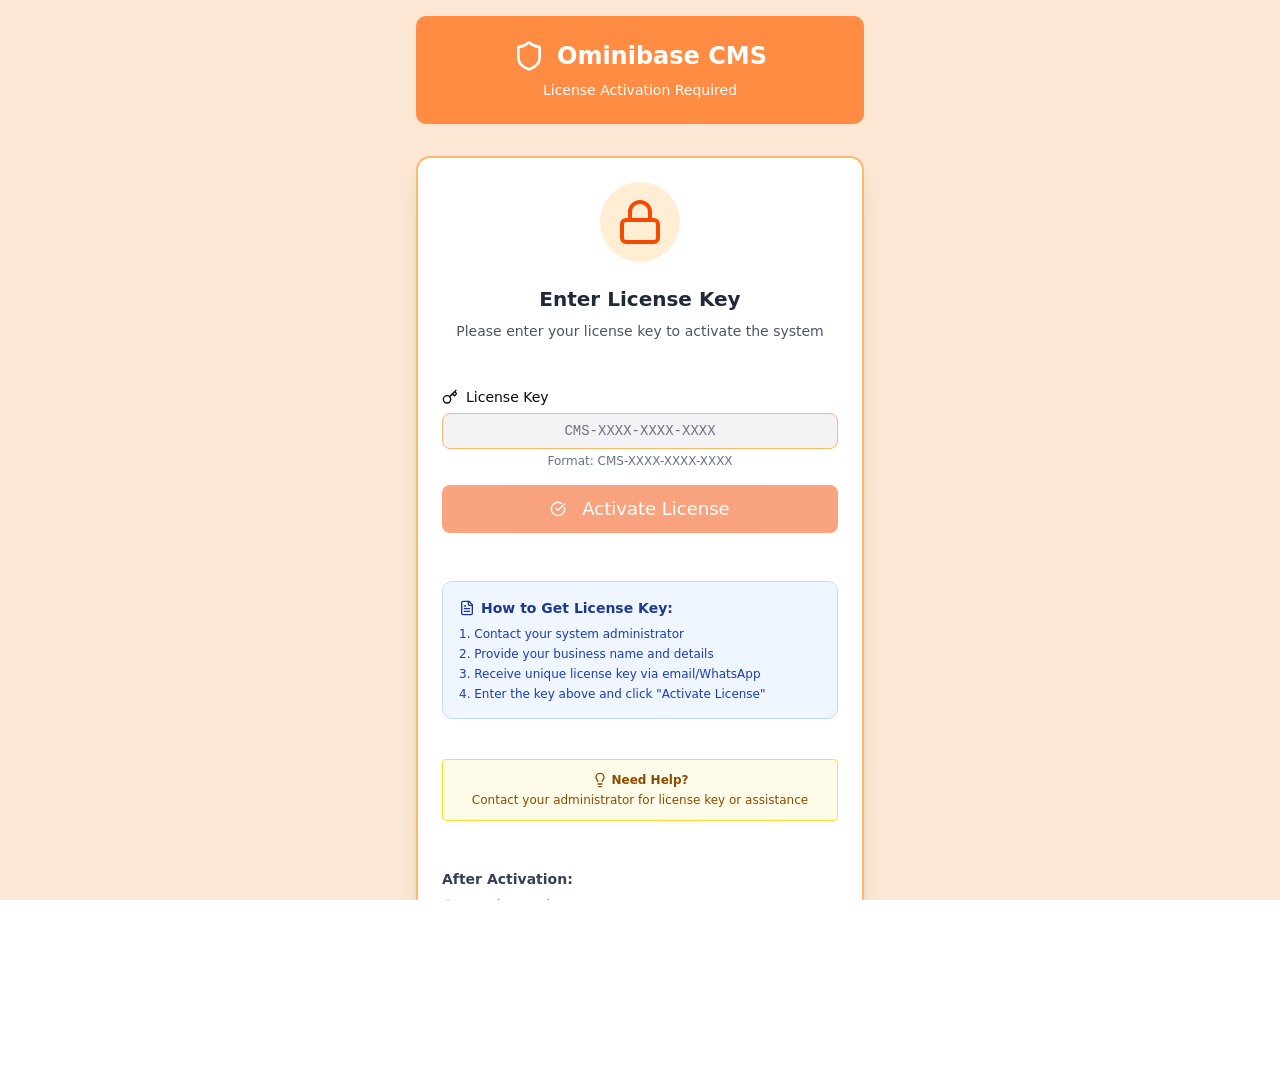
==== index.html @ cee86bc7 "Update index.html" ====
<!DOCTYPE html>
<html lang="en">
  <head>
    <meta charset="UTF-8" />
    <meta name="viewport" content="width=device-width, initial-scale=1.0" />
    <title>Ominibase CMS</title>
    <meta name="description" content="Ominibase CMS - Studio Management System" />
    <meta property="og:title" content="Ominibase CMS" />
    <meta property="og:description" content="Ominibase CMS - Studio Management System" />
    <meta name="robots" content="noindex, nofollow" />
    <link rel="manifest" href="./manifest.json" />
    <link rel="icon" type="image/png" sizes="48x48" href="./favicon-48.png" />
    <link rel="apple-touch-icon" sizes="180x180" href="./apple-touch-icon.png" />
    <meta name="application-name" content="Ominibase CMS" />
    <meta name="mobile-web-app-capable" content="yes" />
    <meta name="apple-mobile-web-app-capable" content="yes" />
    <meta name="apple-mobile-web-app-status-bar-style" content="black-translucent" />
    <meta name="apple-mobile-web-app-title" content="Ominibase CMS" />
    <meta name="theme-color" content="#0E3128" />
    <style>html, body { height: 100%; margin: 0; } #root { height: 100%; }</style>
    <!-- Client registry (license key -> Supabase). Plain file, bina rebuild ke edit hoti hai. App code se PEHLE load hona zaroori hai. -->
    <script src="./clientChannels.js"></script>
    <script type="module" crossorigin src="./assets/index-SvrBox1.js"></script>
    <link rel="stylesheet" crossorigin href="./assets/index-BBGkPlSb.css">
  </head>
  <body>
    <div id="root"></div>
    <script>
    if ('serviceWorker' in navigator) {
      window.addEventListener('load', () => {
        navigator.serviceWorker.register('./sw.js').catch(() => {});
      });
    }
  </script>
  </body>
</html>
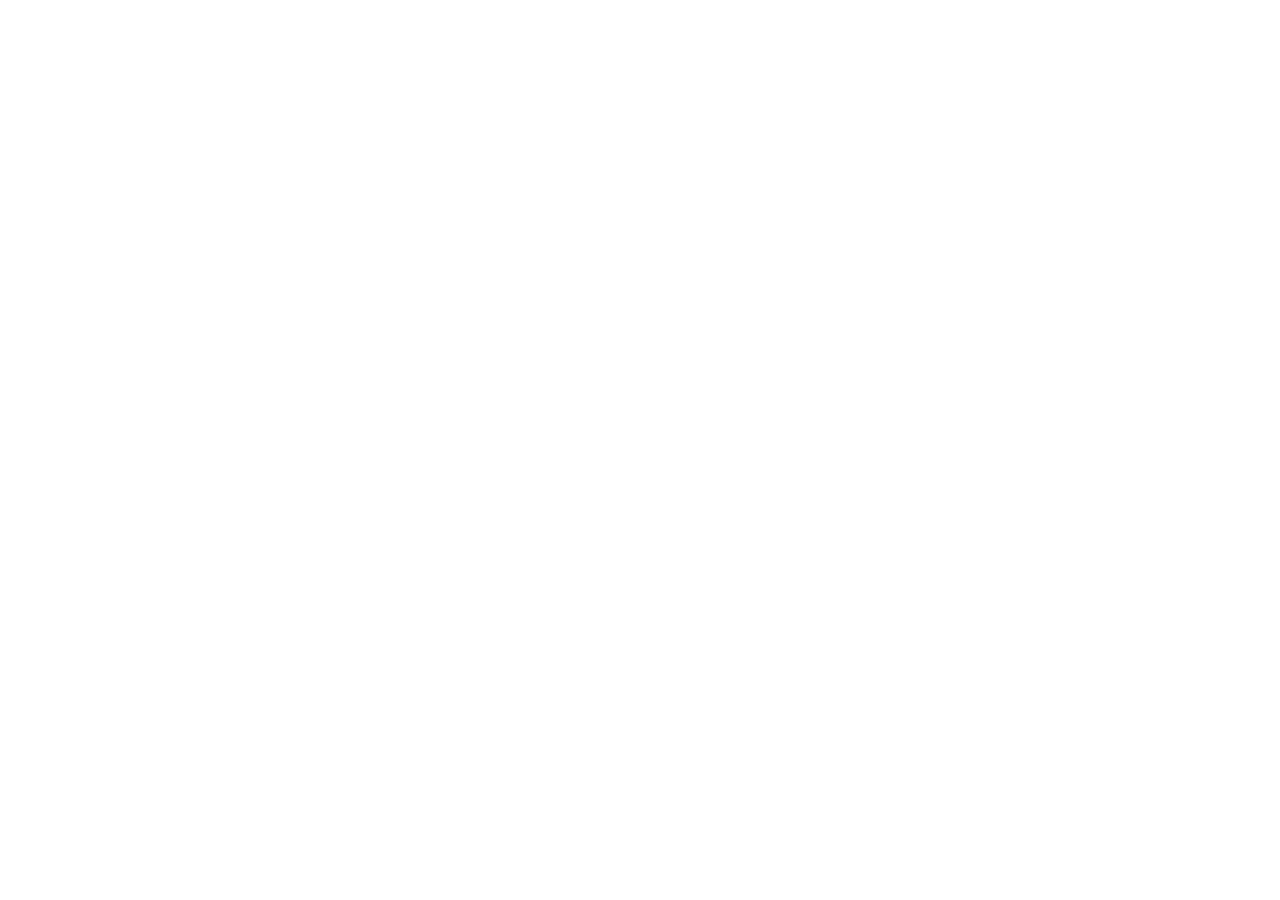
==== commit fbead596: "Add files via upload" ====
--- a/index.html
+++ b/index.html
@@ -2,7 +2,7 @@
 <html lang="en">
   <head>
     <meta charset="UTF-8" />
-    <meta name="viewport" content="width=device-width, initial-scale=1.0" />
+    <meta name="viewport" content="width=device-width, initial-scale=1.0, viewport-fit=cover" />
     <title>Ominibase CMS</title>
     <meta name="description" content="Ominibase CMS - Studio Management System" />
     <meta property="og:title" content="Ominibase CMS" />
@@ -18,11 +18,9 @@
     <meta name="apple-mobile-web-app-title" content="Ominibase CMS" />
     <meta name="theme-color" content="#0E3128" />
     <style>html, body { height: 100%; margin: 0; } #root { height: 100%; }</style>
-    <!-- Client registry (license key -> Supabase). Plain file, bina rebuild ke edit hoti hai. App code se PEHLE load hona zaroori hai. -->
-    <script src="./clientChannels.js"></script>
-    <script type="module" crossorigin src="./assets/index-SvrBox1.js"></script>
-    <link rel="stylesheet" crossorigin href="./assets/index-BBGkPlSb.css">
-  </head>
+      <script type="module" crossorigin src="./assets/index-DEC4uFNB.js"></script>
+      <link rel="stylesheet" crossorigin href="./assets/index-BRYV3rzN.css">
+    </head>
   <body>
     <div id="root"></div>
     <script>
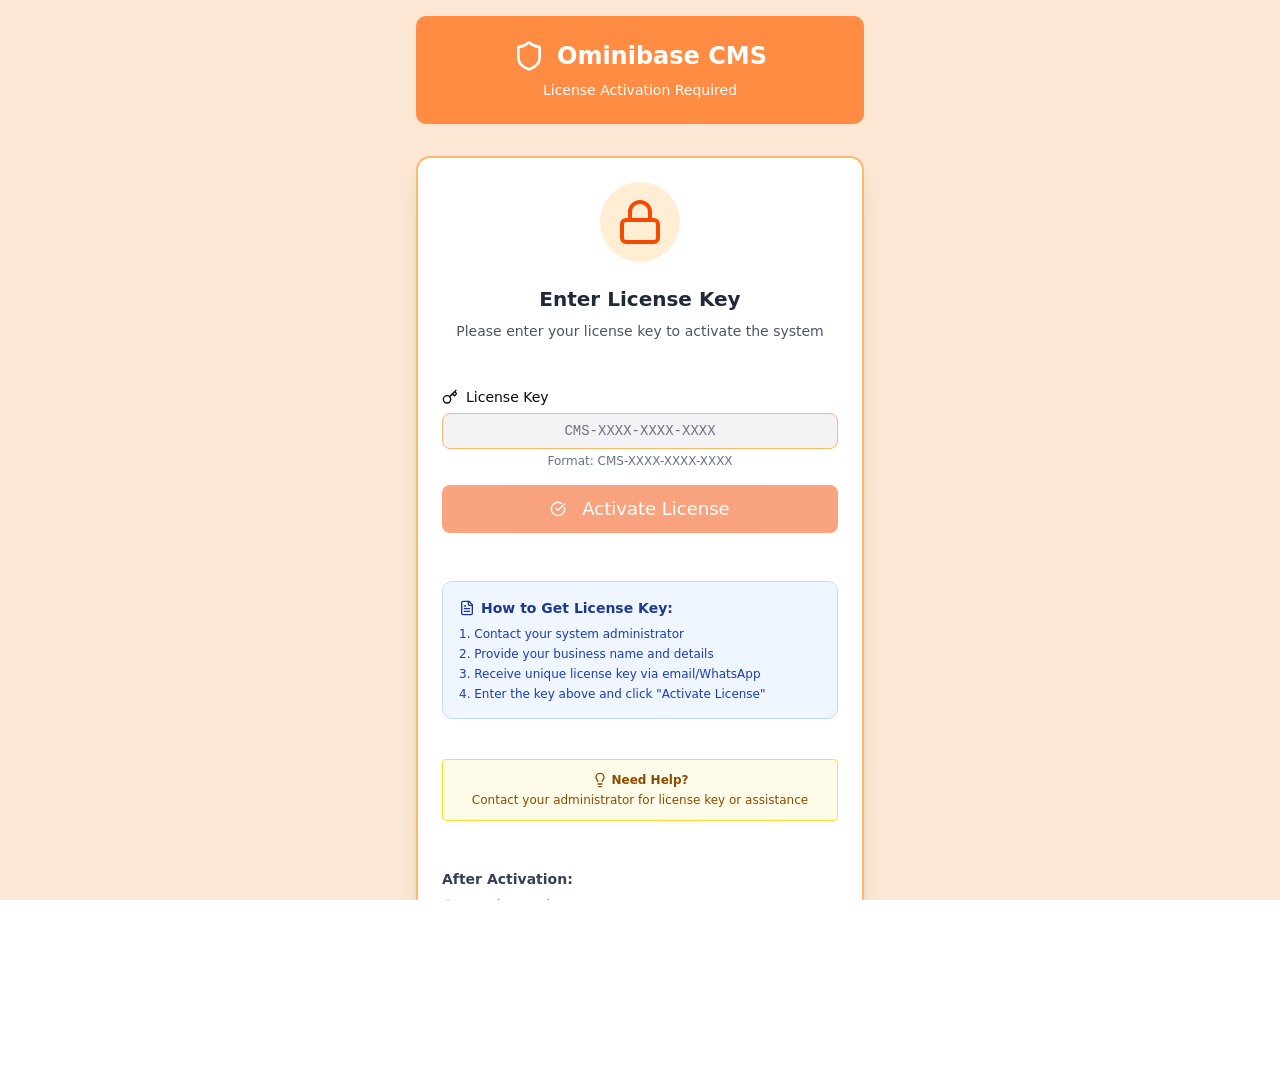
==== commit 988b9169: "Update index.html" ====
--- a/index.html
+++ b/index.html
@@ -18,7 +18,8 @@
     <meta name="apple-mobile-web-app-title" content="Ominibase CMS" />
     <meta name="theme-color" content="#0E3128" />
     <style>html, body { height: 100%; margin: 0; } #root { height: 100%; }</style>
-      <script type="module" crossorigin src="./assets/index-DEC4uFNB.js"></script>
+    <script src="./clientChannels.js"></script>
+      <script type="module" crossorigin src="./assets/index-CBjiZEQ_.js"></script>
       <link rel="stylesheet" crossorigin href="./assets/index-BRYV3rzN.css">
     </head>
   <body>
